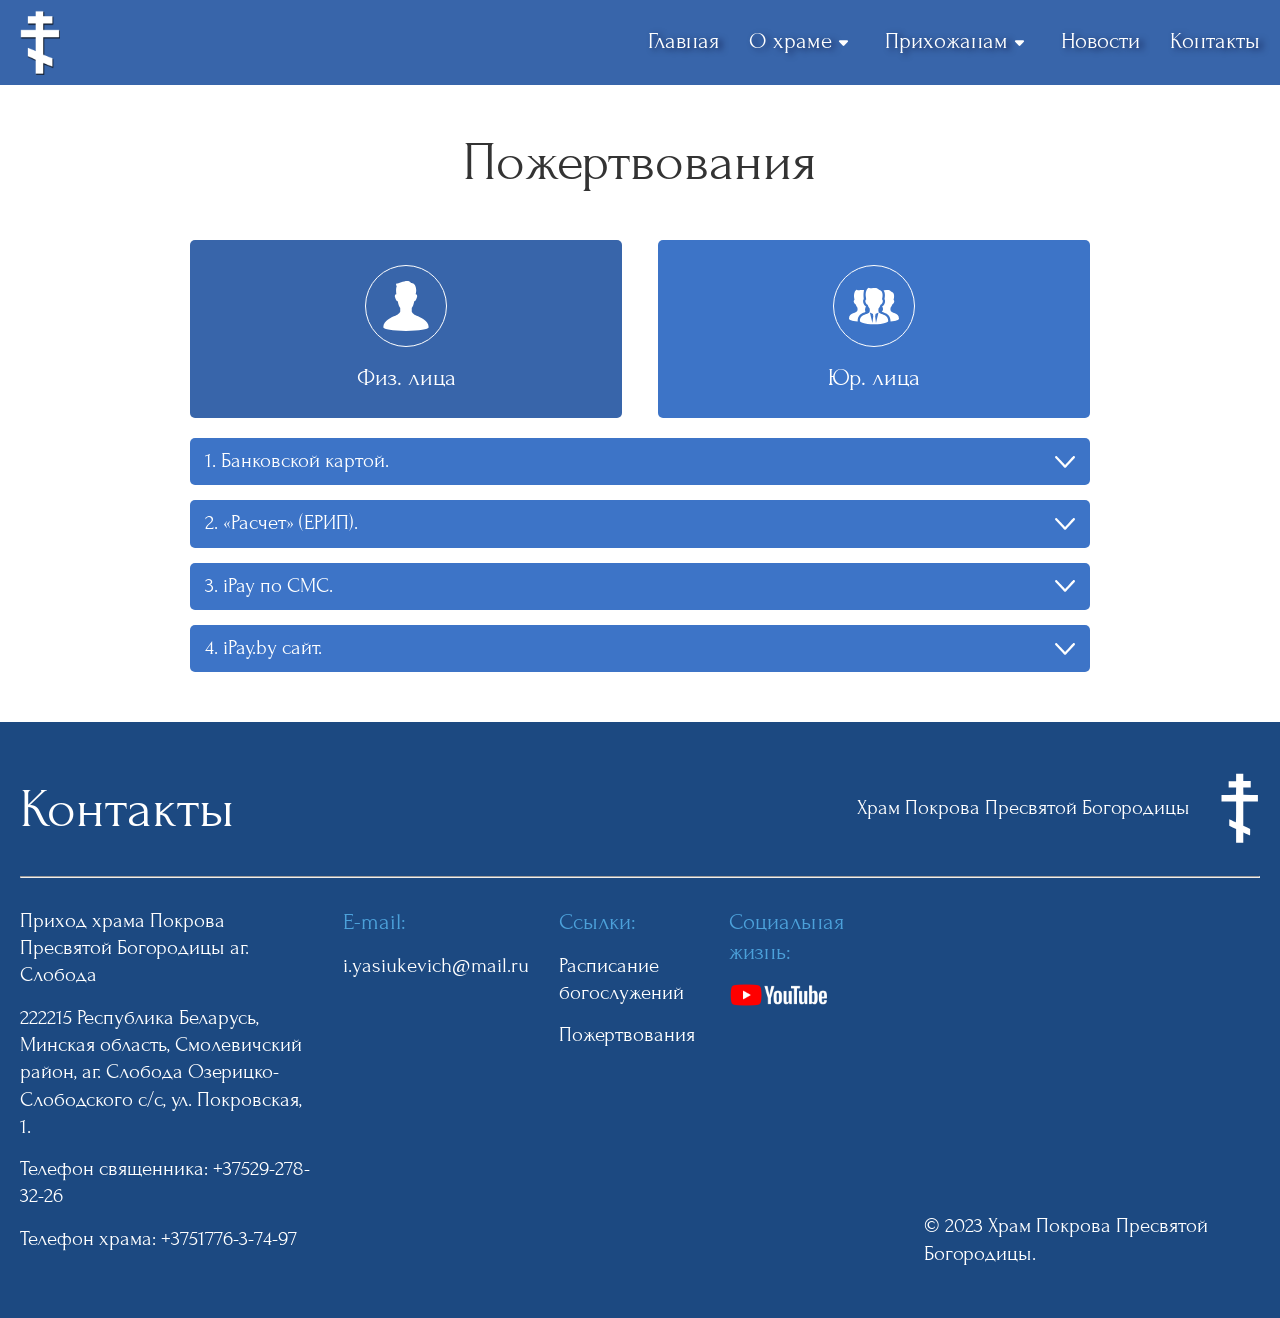
==== charity.html @ 714d35b4 "Add files via upload" ====
<!DOCTYPE html>
<html lang="ru">
<head>
    <meta charset="UTF-8">
    <meta http-equiv="X-UA-Compatible" content="IE=edge">
    <meta name="viewport" content="width=device-width, initial-scale=1.0">
    <link href="https://unpkg.com/aos@2.3.1/dist/aos.css" rel="stylesheet">
    <link rel="stylesheet" href="./charity-page.css">
    <title>Pokrov.by | Пожертвования</title>
</head>
<body>
    <main>
        <header class="header">
            <div class="container">
                <div class="header__inner">
                    <a href="index.html" class="header__logo-link">
                        <img class="header__logo-img" src="./assets/img/6.png" alt="Логотип">
                    </a>
                    <h1 class="header__logo-title">Храм Покрова<br>Пресвятой Богородицы</h1>
                    <div class="header__menu-box">
                        <nav class="header__navigation" data-aos="fade-up">
                            <p class="header__nav-title">Храм Покрова<br> Пресвятой Богородицы</p>
                            <svg class="header__svg" data-aos="fade-up" version="1.0" xmlns="http://www.w3.org/2000/svg" width="134.000000pt" height="246.000000pt" viewBox="0 0 134.000000 246.000000" preserveAspectRatio="xMidYMid meet">
                                <g class="header__g" transform="translate(0.000000,246.000000) scale(0.100000,-0.100000)"
                                fill="#ffffff" stroke="none">
                                <path class="header__svg-path" d="M540 2275 l0 -125 -125 0 -125 0 0 -105 0 -105 125 0 126 0 -3 -122
                                -3 -123 -242 -3 -243 -2 0 -110 0 -110 245 0 245 0 0 -345 c0 -231 -3 -345
                                -10 -345 -6 0 -33 11 -60 25 -27 13 -74 36 -104 49 l-56 25 0 -110 0 -110 115
                                -55 115 -56 0 -229 0 -229 120 0 120 0 0 170 c0 94 2 170 4 170 1 0 51 -22
                                109 -50 58 -27 109 -50 112 -50 3 0 5 50 5 111 l0 110 -115 54 -115 54 0 406
                                0 405 245 0 245 0 0 110 0 110 -242 2 -243 3 -3 123 -3 122 126 0 125 0 0 110
                                0 110 -125 0 -125 0 0 120 0 120 -120 0 -120 0 0 -125z"/>
                                </g>
                            </svg>
                            <hr class="header__nav-hr">
                            <ul class="header__menu">
                                <li class="header__menu-item">
                                    <svg class="header__menu-svg" fill="#fff" width="800px" height="800px" viewBox="0 0 32 32" version="1.1" xmlns="http://www.w3.org/2000/svg">
                                        <path d="M31.772 16.043l-15.012-15.724c-0.189-0.197-0.449-0.307-0.721-0.307s-0.533 0.111-0.722 0.307l-15.089 15.724c-0.383 0.398-0.369 1.031 0.029 1.414 0.399 0.382 1.031 0.371 1.414-0.029l1.344-1.401v14.963c0 0.552 0.448 1 1 1h6.986c0.551 0 0.998-0.445 1-0.997l0.031-9.989h7.969v9.986c0 0.552 0.448 1 1 1h6.983c0.552 0 1-0.448 1-1v-14.968l1.343 1.407c0.197 0.204 0.459 0.308 0.722 0.308 0.249 0 0.499-0.092 0.692-0.279 0.398-0.382 0.411-1.015 0.029-1.413zM26.985 14.213v15.776h-4.983v-9.986c0-0.552-0.448-1-1-1h-9.965c-0.551 0-0.998 0.445-1 0.997l-0.031 9.989h-4.989v-15.777c0-0.082-0.013-0.162-0.032-0.239l11.055-11.52 10.982 11.507c-0.021 0.081-0.036 0.165-0.036 0.252z"></path>
                                    </svg>
                                    <a href="index.html" class="header__menu-link">Главная</a>
                                </li>
                                <li class="header__menu-item drop">
                                    <svg class="header__menu-svg" fill="#000000" height="800px" width="800px" version="1.1" id="Layer_1" xmlns="http://www.w3.org/2000/svg" xmlns:xlink="http://www.w3.org/1999/xlink" 
                                        viewBox="0 0 512 512" xml:space="preserve">
                                    <g>
                                        <g>
                                            <path d="M489.296,289.55c-4.143-3.452-212.927-177.439-216.6-180.501V66.783h16.696c9.22,0,16.696-7.475,16.696-16.696
                                                s-7.475-16.696-16.696-16.696h-16.696V16.696C272.695,7.475,265.22,0,256,0c-9.22,0-16.696,7.475-16.696,16.696v16.696h-16.696
                                                c-9.22,0-16.696,7.475-16.696,16.696s7.475,16.696,16.696,16.696h16.696v42.267c-2.613,2.178-212.481,177.069-216.601,180.501
                                                c-7.083,5.904-8.041,16.431-2.138,23.514s16.431,8.039,23.514,2.138l22.703-18.918v199.02c0,9.22,7.475,16.696,16.696,16.696
                                                h345.043c9.22,0,16.696-7.475,16.696-16.696V296.283l22.703,18.919c3.122,2.601,6.911,3.87,10.68,3.87
                                                c4.784,0,9.532-2.046,12.835-6.008C497.338,305.981,496.379,295.454,489.296,289.55z M411.826,478.609H100.174v-210.15
                                                L256,138.603l155.826,129.855V478.609z"/>
                                        </g>
                                    </g>
                                    <g>
                                        <g>
                                            <path d="M359.736,268.2c-13.008-14.457-31.014-22.42-50.704-22.42c-20.965,0-39.233,9.256-53.033,26.82
                                                c-13.802-17.563-32.069-26.82-53.034-26.82c-19.689,0-37.695,7.962-50.702,22.42c-12.269,13.638-19.027,31.826-19.027,51.213
                                                c0,41.805,31.826,67.606,75.876,103.318c10.852,8.797,23.152,18.77,36.023,29.801c3.127,2.68,6.995,4.019,10.866,4.019
                                                c3.87,0,7.739-1.34,10.866-4.019c12.87-11.03,25.169-21.003,36.023-29.801c44.049-35.711,75.876-61.513,75.876-103.318
                                                C378.764,300.026,372.007,281.838,359.736,268.2z M281.859,396.792c-7.949,6.443-16.661,13.507-25.859,21.195
                                                c-9.199-7.688-17.911-14.751-25.859-21.195c-42.894-34.775-63.514-52.59-63.514-77.38c0-19.508,12.735-40.241,36.339-40.241
                                                c26.86,0,36.527,31.8,36.978,33.337c2.042,7.17,8.583,12.164,16.046,12.164c7.485-0.001,14.045-4.943,16.065-12.152
                                                c0.397-1.361,10.041-33.349,36.981-33.349c23.603,0,36.339,20.733,36.339,40.241C345.373,344.201,324.755,362.017,281.859,396.792
                                                z"/>
                                        </g>
                                    </g>
                                    </svg>
                                    <div class="header__dropdown">
                                        <button class="header__menu-btn" data-drop="drop-1">
                                            О храме
                                            <svg class="header__menu-arrow1" width="23px" height="23px" viewBox="0 0 20 20" xmlns="http://www.w3.org/2000/svg">
                                                <path fill="#fff" d="M13.098 8H6.902c-.751 0-1.172.754-.708 1.268L9.292 12.7c.36.399 1.055.399 1.416 0l3.098-3.433C14.27 8.754 13.849 8 13.098 8Z"/>
                                            </svg>
                                        </button>
                                        <div class="header__dropdown-content" data-drop-content id="drop-1">
                                            <ul class="header__dropdown-list">
                                                <li class="header__dropdown-item">
                                                    <a href="church.html" class="header__dropdown-link">О храме</a>
                                                </li>
                                                <li class="header__dropdown-item">
                                                    <a href="construction.html" class="header__dropdown-link">Строительство храма</a>
                                                </li>
                                                <li class="header__dropdown-item">
                                                    <a href="priest.html" class="header__dropdown-link">Настоятель Храма</a>
                                                </li>
                                                <li class="header__dropdown-item">
                                                    <a href="shrines.html" class="header__dropdown-link">Святыни храма</a>
                                                </li>
                                            </ul>
                                        </div>
                                    </div>
                                </li>
                                <li class="header__menu-item drop">
                                    <svg class="header__menu-svg" fill="#fff" version="1.1" id="Capa_1" xmlns="http://www.w3.org/2000/svg" xmlns:xlink="http://www.w3.org/1999/xlink" 
                                        width="800px" height="800px" viewBox="0 0 123.804 123.804"
                                        xml:space="preserve">
                                    <g>
                                        <g>
                                            <circle cx="43.416" cy="12.681" r="12.681"/>
                                            <circle cx="76.235" cy="12.681" r="12.681"/>
                                            <path d="M87.339,96.715c-0.131,0.01-0.262,0.016-0.395,0.016c-2.709,0-4.914-2.205-4.914-4.916
                                                c0-15.354,9.633-21.744,10.043-22.009c0.092-0.06,0.183-0.108,0.273-0.155c0.004-0.002,0.008-0.006,0.012-0.008
                                                c-0.012-0.06-0.023-0.117-0.037-0.176c-2.112-1.794-3.463-4.461-3.463-7.443c0-1.435,0.319-2.792,0.877-4.021
                                                c-0.205-0.869-0.383-1.612-0.521-2.181v-9.483c1.099,2.285,1.951,5.152,2.451,8.845c1.772-1.805,4.237-2.928,6.962-2.928
                                                c0.895,0,1.759,0.131,2.583,0.357c-2.306-14.18-9.315-19.767-16.483-24.163c-0.252-0.154-0.516-0.272-0.779-0.376
                                                c-1.416-0.935-3-1.618-4.617-2.005c-0.01-0.002-0.021-0.003-0.031-0.005l-3.062,3.215l-3.16-3.181
                                                c-1.756,0.432-3.473,1.216-4.973,2.286c-0.045,0.025-0.092,0.038-0.135,0.065c-2.811,1.723-5.596,3.629-8.081,6.161
                                                c-2.477-2.639-5.335-4.704-8.291-6.518c-0.434-0.268-0.896-0.435-1.367-0.553c-1.153-0.646-2.396-1.133-3.655-1.442l-3.159,3.181
                                                l-3.063-3.215c-0.01,0.002-0.021,0.003-0.031,0.005c-1.616,0.387-3.2,1.07-4.615,2.004c-0.267,0.104-0.53,0.222-0.781,0.377
                                                c-7.516,4.61-14.378,10.95-15.62,24.908c1.338-0.701,2.854-1.103,4.466-1.103c1.974,0,3.809,0.597,5.339,1.617
                                                c0.235-2.457,0.688-4.541,1.327-6.33v7.398c1.84,1.76,2.993,4.232,2.993,6.973c0,2.459-0.936,4.697-2.456,6.404
                                                c0.056,0.166,0.106,0.332,0.171,0.492c-0.034,0.256-0.058,0.514-0.058,0.778v0.563c0.046,0.037,0.096,0.074,0.141,0.111
                                                c1.78,1.32,9.426,7.782,9.426,21.372c0,2.688-2.187,4.876-4.876,4.876c-1.028,0-1.98-0.318-2.77-0.863
                                                c-0.034,0.086-0.071,0.172-0.109,0.258l-0.002,23.623c0,0.438-0.055,0.859-0.148,1.268c1.058,1.081,2.529,1.755,4.16,1.755
                                                c3.214-0.001,5.819-2.604,5.819-5.819l-0.007-40.459c0.23,0.012,0.459,0.029,0.692,0.029c0.045,0,0.091-0.005,0.136-0.006
                                                l-0.002,40.436c0,3.215,2.605,5.819,5.819,5.819c3.213,0,5.818-2.604,5.818-5.817l0.002-46.854
                                                c0.074-0.142,0.146-0.282,0.215-0.427c0.072,0.004,0.144,0.021,0.216,0.021c0.023,0,0.048,0,0.07-0.001
                                                c1.458-0.021,2.754-0.675,3.643-1.694c0.314,0.281,0.668,0.521,1.05,0.717c-2.038,9.217-4.309,20-4.319,22.361
                                                c-0.01,1.936,3.48,3.594,8.401,4.637v21.24c0,3.213,2.605,5.817,5.818,5.817c3.214,0,5.818-2.604,5.818-5.819V96.669
                                                c0.273,0.001,0.551,0.001,0.824-0.001l-0.002,20.062c0,3.215,2.605,5.818,5.818,5.819c3.215,0,5.818-2.604,5.818-5.817
                                                l0.002-9.697h-3.053L87.339,96.715z"/>
                                            <circle cx="24.365" cy="61.765" r="7.421"/>
                                            <path d="M36.373,94.126c1.458,0,2.638-1.181,2.638-2.64c0-12.717-7.073-18.524-8.595-19.627c-0.513-0.459-1.178-0.916-2.063-1.398
                                                c-0.676-0.378-1.401-0.662-2.139-0.844l-1.849,1.861l-1.794-1.884c-0.005,0.002-0.012,0.005-0.017,0.007
                                                c-1.154,0.274-2.27,0.819-3.216,1.563c-0.08,0.04-0.161,0.071-0.237,0.12c-0.363,0.234-8.887,5.891-8.887,19.834
                                                c0,1.457,1.18,2.639,2.639,2.639c1.456,0,2.638-1.182,2.638-2.639c0-3.17,0.529-5.764,1.277-7.879v9.209
                                                c0,0.773,0.149,1.498,0.415,2.162c-0.021,0.149-0.035,0.303-0.035,0.457l0.003,24.312c0,1.88,1.524,3.404,3.404,3.404
                                                c1.881,0,3.404-1.524,3.404-3.404v-20.4c0.134,0.008,0.269,0.018,0.405,0.018c0.025,0,0.053-0.002,0.079-0.004v20.388
                                                c0,1.88,1.523,3.403,3.404,3.403c1.881,0,3.405-1.523,3.405-3.403l0.002-24.144c0.445-0.826,0.706-1.762,0.706-2.789V82.346
                                                c1.004,2.309,1.772,5.309,1.772,9.141C33.734,92.945,34.914,94.126,36.373,94.126z"/>
                                            <circle cx="98.726" cy="61.875" r="7.532"/>
                                            <path d="M104.864,72.119c-0.519-0.465-1.192-0.93-2.092-1.42c-0.686-0.383-1.424-0.672-2.172-0.854l-1.875,1.89l-1.82-1.91
                                                c-0.006,0.002-0.012,0.004-0.02,0.004c-1.17,0.279-2.301,0.834-3.262,1.59c-0.082,0.04-0.163,0.07-0.24,0.121
                                                c-0.369,0.236-9.02,5.979-9.02,20.128c0,1.479,1.197,2.678,2.677,2.678s2.679-1.198,2.679-2.678c0-3.216,0.536-5.849,1.295-7.995
                                                v5.497l-2.736,15.481h3.123l0.004,15.697c0,1.909,1.545,3.457,3.455,3.456c1.908,0,3.453-1.547,3.453-3.456V104.65h0.491
                                                l-0.001,15.697c0,1.909,1.547,3.456,3.456,3.456s3.456-1.547,3.456-3.456V104.65h3.436l-2.717-15.352v-6.537
                                                c1.018,2.344,1.799,5.389,1.799,9.277c0,1.479,1.197,2.678,2.68,2.678c1.479,0,2.677-1.199,2.677-2.678
                                                C113.59,79.132,106.411,73.238,104.864,72.119z"/>
                                        </g>
                                    </g>
                                    </svg>
                                    <div class="header__dropdown">
                                        <button class="header__menu-btn" data-drop="drop-2">
                                            Прихожанам
                                            <svg class="header__menu-arrow2" width="23px" height="23px" viewBox="0 0 20 20" xmlns="http://www.w3.org/2000/svg">
                                                <path fill="#fff" d="M13.098 8H6.902c-.751 0-1.172.754-.708 1.268L9.292 12.7c.36.399 1.055.399 1.416 0l3.098-3.433C14.27 8.754 13.849 8 13.098 8Z"/>
                                            </svg>
                                        </button>
                                        <div class="header__dropdown-content" data-drop-content id="drop-2">
                                            <ul class="header__dropdown-list">
                                                <li class="header__dropdown-item">
                                                    <a href="charity.html" class="header__dropdown-link">Пожертвования</a>
                                                </li>
                                                <li class="header__dropdown-item">
                                                    <a href="schedule.html" class="header__dropdown-link">Расписание Богослужений</a>
                                                </li>
                                                <li class="header__dropdown-item">
                                                    <a href="sunday.html" class="header__dropdown-link">Воскресная школа</a>
                                                </li>
                                            </ul>
                                        </div>
                                    </div>
                                </li>
                                <li class="header__menu-item">
                                    <svg class="header__menu-svg" fill="#000000" width="800px" height="800px" viewBox="-1 0 46 46" xmlns="http://www.w3.org/2000/svg">
                                        <path id="_14.News" data-name="14.News" d="M41,47H7a5,5,0,0,1-5-5V2A1,1,0,0,1,3,1H37a1,1,0,0,1,1,1h0V16h7a1,1,0,0,1,1,1V42A5,5,0,0,1,41,47Zm-5-5V3H4V42H4a3,3,0,0,0,3,3H37.022A4.962,4.962,0,0,1,36,42Zm8-24H38V42a3,3,0,0,0,6,0ZM7,40a1,1,0,0,1,1-1h9a1,1,0,0,1,0,2H8A1,1,0,0,1,7,40Zm4.666-16.285a.977.977,0,1,1-1.381-1.381l5.905-5.905a.887.887,0,0,1,.095-.143,1.047,1.047,0,0,1,1.43,0,.959.959,0,0,1,.095.143L22,20.619l2.19-2.19a.887.887,0,0,1,.095-.143.919.919,0,0,1,1.525.143l3.905,3.905a.977.977,0,1,1-1.381,1.381L25,20.381,23.381,22l.334.334a.977.977,0,1,1-1.381,1.381L17,18.381ZM23,29h9a1,1,0,0,1,0,2H23a1,1,0,0,1,0-2Zm0,5h9a1,1,0,0,1,0,2H23a1,1,0,0,1,0-2Zm0,5h9a1,1,0,0,1,0,2H23a1,1,0,0,1,0-2Zm1-23.5A1.5,1.5,0,1,1,22.5,14,1.5,1.5,0,0,1,24,15.5ZM27,10H13a1,1,0,0,1,0-2H27a1,1,0,0,1,0,2ZM8,34h9a1,1,0,0,1,0,2H8a1,1,0,0,1,0-2Zm10-4a1,1,0,0,1-1,1H8a1,1,0,0,1,0-2h9A1,1,0,0,1,18,30Z" transform="translate(-2 -1)" fill-rule="evenodd"/>
                                    </svg>
                                    <a href="news.html" class="header__menu-link">Новости</a>
                                </li>
                                <li class="header__menu-item">
                                    <svg class="header__menu-svg" fill="#000000" width="800px" height="800px" viewBox="0 0 32 32" version="1.1" xmlns="http://www.w3.org/2000/svg">
                                        <path d="M8.194 1.156c1.169 1.612 2.563 3.694 4.175 6.237 0.406 0.688 0.344 1.512-0.181 2.481-0.2 0.406-0.706 1.331-1.512 2.787 0.887 1.25 2.238 2.787 4.056 4.6s3.331 3.169 4.538 4.056c1.45-0.85 2.381-1.369 2.788-1.575 0.525-0.281 1.031-0.425 1.512-0.425 0.363 0 0.688 0.081 0.969 0.244 1.856 1.131 3.956 2.525 6.294 4.175 0.444 0.325 0.694 0.769 0.756 1.331 0.063 0.569-0.113 1.169-0.512 1.819-0.2 0.281-0.525 0.694-0.969 1.244-0.444 0.544-1.113 1.231-2 2.056s-1.613 1.244-2.181 1.244h-0.063c-4.269-0.169-9.531-3.369-15.762-9.6-6.237-6.238-9.438-11.494-9.6-15.769 0-0.563 0.412-1.3 1.244-2.212 0.825-0.906 1.506-1.563 2.025-1.969 0.525-0.4 0.969-0.725 1.331-0.969 0.444-0.325 0.95-0.481 1.513-0.481 0.694 0 1.212 0.244 1.581 0.725zM6.194 2.425c-0.85 0.606-1.644 1.287-2.394 2.031-0.744 0.75-1.181 1.3-1.3 1.662 0.163 3.756 3.156 8.537 8.988 14.35s10.625 8.819 14.375 9.019c0.325-0.119 0.856-0.563 1.606-1.331s1.425-1.575 2.025-2.419c0.119-0.163 0.163-0.3 0.119-0.425-2.419-1.694-4.438-3.044-6.056-4.056-0.163 0-0.363 0.063-0.606 0.181-0.363 0.2-1.269 0.706-2.725 1.512l-1.031 0.606-1.031-0.669c-1.331-0.925-2.944-2.363-4.844-4.3-1.894-1.894-3.306-3.512-4.238-4.844l-0.725-0.969 0.606-1.088c0.806-1.45 1.313-2.363 1.512-2.725 0.119-0.244 0.181-0.444 0.181-0.606-1.438-2.294-2.769-4.313-3.981-6.050h-0.063c-0.156 0-0.3 0.044-0.419 0.119z"></path>
                                    </svg>
                                    <a href="#footer" class="header__menu-link">Контакты</a>
                                </li>
                            </ul>
                        </nav>
                    </div>
                    <div class="header__hamburger">
                        <span class="header__hamburger-line"></span>
                        <span class="header__hamburger-line"></span>
                        <span class="header__hamburger-line"></span>
                    </div>
                </div>
            </div>
        </header>

        <section class="charitypage section">
            <div class="container">
                <div class="charitypage__inner">
                    <h2 class="charitypage__title title" data-aos="fade-up">Пожертвования</h2>
                    <div class="charitypage__wrapper">
                        <div class="charitypage__cards">
                            <div class="charitypage__card active" data-aos="fade-up" data-tab="tab-1">
                                <div class="charitypage__card-picturebox">
                                    <svg class="charitypage__card-person" version="1.1" id="_x32_" xmlns="http://www.w3.org/2000/svg" xmlns:xlink="http://www.w3.org/1999/xlink" 
                                        viewBox="0 0 512 512"  xml:space="preserve">
                                        <g>
                                            <path class="st0" d="M364.038,355.035c-19.948-7.458-49.037-29.238-49.037-42.797c0-8.983,0-20.205,0-35.587
                                                c11.528-12.826,20.294-38.864,25.504-68.38c12.152-4.338,19.096-11.281,27.771-41.658c9.221-32.358-13.886-31.258-13.886-31.258
                                                c18.69-61.873-5.913-120.022-47.125-115.753c-28.426-49.73-123.636,11.36-153.468,7.102c0,17.055,7.102,29.842,7.102,29.842
                                                c-10.37,19.69-6.37,58.951-3.458,78.809c-1.684-0.03-22.581,0.188-13.717,31.258c8.676,30.376,15.619,37.32,27.772,41.658
                                                c5.2,29.516,13.965,55.554,25.504,68.38c0,15.382,0,26.604,0,35.587c0,13.559-30.901,36.399-49.036,42.797
                                                c-37.469,13.193-129.54,51.136-123.597,122.21C25.792,494.301,119.577,512,256,512c136.414,0,230.209-17.699,231.635-34.755
                                                C493.577,406.102,401.269,368.961,364.038,355.035z"/>
                                        </g>
                                    </svg>
                                </div>
                                <p class="charitypage__subtitle">Физ. лица</p>
                            </div>
                            <div class="charitypage__card" data-aos="fade-up" data-tab="tab-2">
                                <div class="charitypage__card-picturebox">
                                    <svg class="charitypage__card-company" version="1.1" id="_x32_" xmlns="http://www.w3.org/2000/svg" xmlns:xlink="http://www.w3.org/1999/xlink" 
                                        viewBox="0 0 512 512"  xml:space="preserve">
                                        <g>
                                        <path class="st0" d="M157.604,321.598c7.26-2.232,10.041-6.696,10.6-10.046c-0.559-4.469-3.143-6.279-3.986-14.404
                                            c-0.986-9.457,6.91-32.082,9.258-36.119c-0.32-0.772-0.65-1.454-0.965-2.247c-11.002-6.98-22.209-19.602-27.359-42.416
                                            c-2.754-12.197-0.476-24.661,6.121-35.287c0,0-7.463-52.071,3.047-86.079c-9.818-4.726-20.51-3.93-35.164-2.466
                                            c-11.246,1.126-12.842,3.516-21.48,2.263c-9.899-1.439-17.932-4.444-20.348-5.654c-1.392-0.694-14.449,10.89-18.084,20.35
                                            c-11.531,29.967-8.435,50.512-5.5,66.057c-0.098,1.592-0.224,3.178-0.224,4.787l2.68,11.386c0.01,0.12,0,0.232,0.004,0.346
                                            c-5.842,5.24-9.363,12.815-7.504,21.049c3.828,16.934,12.07,23.802,20.186,26.777c5.383,15.186,10.606,24.775,16.701,31.222
                                            c1.541,7.027,2.902,16.57,1.916,26.032C83.389,336.78,0,315.904,0,385.481c0,9.112,25.951,23.978,88.818,28.259
                                            c-0.184-1.342-0.31-2.695-0.31-4.078C88.508,347.268,129.068,330.379,157.604,321.598z"/>
                                        <path class="st0" d="M424.5,297.148c-0.986-9.457,0.371-18.995,1.912-26.011c6.106-6.458,11.328-16.052,16.713-31.246
                                            c8.113-2.977,16.35-9.848,20.174-26.774c1.77-7.796-1.293-15.006-6.59-20.2c3.838-12.864,18.93-72.468-26.398-84.556
                                            c-15.074-18.839-28.258-18.087-50.871-15.827c-11.246,1.126-12.844,3.516-21.477,2.263c-1.89-0.275-3.682-0.618-5.41-0.984
                                            c1.658,2.26,3.238,4.596,4.637,7.092c15.131,27.033,11.135,61.27,6.381,82.182c5.67,10.21,7.525,21.944,4.963,33.285
                                            c-5.15,22.8-16.352,35.419-27.348,42.4c-0.551,1.383-2.172,4.214,0.06,7.006c2.039,3.305,2.404,2.99,4.627,5.338
                                            c1.539,7.027,2.898,16.57,1.91,26.032c-0.812,7.85-14.352,14.404-10.533,17.576c3.756,1.581,8.113,3.234,13,5.028
                                            c28.025,10.29,74.928,27.516,74.928,89.91c0,1.342-0.117,2.659-0.291,3.96C486.524,409.195,512,394.511,512,385.481
                                            C512,315.904,428.613,336.78,424.5,297.148z"/>
                                        <path class="st0" d="M301.004,307.957c-1.135-10.885,0.432-21.867,2.201-29.956c7.027-7.423,13.047-18.476,19.244-35.968
                                            c9.34-3.427,18.826-11.335,23.23-30.826c2.028-8.976-1.494-17.276-7.586-23.256c4.412-14.81,21.785-83.437-30.398-97.353
                                            c-17.354-21.692-32.539-20.825-58.57-18.222c-12.951,1.294-14.791,4.048-24.731,2.603c-11.4-1.657-20.646-5.117-23.428-6.508
                                            c-1.602-0.803-16.637,12.538-20.826,23.428c-13.27,34.5-9.705,58.159-6.33,76.056c-0.111,1.833-0.264,3.658-0.264,5.511
                                            l3.092,13.11c0.01,0.135,0,0.264,0.004,0.399c-6.726,6.03-10.777,14.752-8.636,24.232c4.402,19.498,13.894,27.404,23.238,30.828
                                            c6.199,17.485,12.207,28.533,19.231,35.956c1.773,8.084,3.34,19.076,2.205,29.966c-4.738,45.626-100.744,21.593-100.744,101.706
                                            c0,12.355,41.4,33.902,144.906,33.902c103.506,0,144.906-21.547,144.906-33.902C401.748,329.549,305.742,353.583,301.004,307.957z
                                            M240.039,430.304l-26.276-106.728l32.324,13.453l-1.738,15.619l5.135-0.112L240.039,430.304z M276.209,430.304l-9.447-77.768
                                            l5.135,0.112l-1.738-15.619l32.324-13.453L276.209,430.304z"/>
                                        </g>
                                    </svg>
                                </div>
                                <p class="charitypage__subtitle">Юр. лица</p>
                            </div>
                        </div>
                        <div class="charitypage__person-content" data-tab-content id="tab-1">
                            <ul class="charitypage__person-accordion accordion" data-aos="fade-up">
                                <li class="charitypage__person-item accordion__item">
                                    <div class="charitypage__person-question accordion__question">
                                        <span class="charitypage__person-question-text">1. Банковской картой.</span>
                                        <svg class="charitypage__person-question-arrow"  version="1.0" xmlns="http://www.w3.org/2000/svg" viewBox="0 0 513.000000 305.000000" preserveAspectRatio="xMidYMid meet">
                                            <g transform="translate(0.000000,305.000000) scale(0.100000,-0.100000)" fill="#ffffff" stroke="none">
                                                <path class="hero__arrow-path" d="M222 3026 c-193 -63 -272 -286 -159 -451 27 -40 2248 -2436 2307 -2489 62 -56 122 -80 200 -80 95 1 150 28 242 122 41 42 567 608 1168 1257 860 928 1098 1191 1117 1232 33 71 39 137 19 204 -31 109 -104 177 -219 205 -62 16 -72 16 -133 1 -40 -10 -84 -30 -110 -49 -25 -18 -502 -526 -1061 -1128 -559 -602 -1020 -1095 -1024 -1095 -4 0 -471 500 -1038 1110 -797 858 -1043 1117 -1082 1139 -61 35 -159 44 -227 22z"/>
                                            </g>
                                        </svg>
                                    </div>
                                    <div class="charitypage__person-body accordion__body">
                                        <div class="charitypage__person-formbox">
                                            <form class="charitypage__person-form" method="post" action="/artpay.php">
                                                <span class="charitypage__person-form-span">Введите сумму : </span>
                                                <input class="charitypage__person-form-sum" name="amount" type="text" placeholder="введите сумму (BYN)"/>
                                                <input class="charitypage__person-form-submit" type="submit" value="Пожертвовать" />
                                            </form>
                                            <div class="charitypage__person-form-images">
                                                <img class="charitypage__person-form-image belcard"  src="./assets/img/form-images/belkart_logo.svg" alt="Логотип Белкарт">
                                                <img class="charitypage__person-form-image mastercard" src="./assets/img/form-images/MasterCard_logo.webp" alt="Мастеркард логотип">
                                                <img class="charitypage__person-form-image visa" src="./assets/img/form-images/Visa_logo.webp" alt="Виза логотип">
                                                <img class="charitypage__person-form-image mastercard-secured" src="./assets/img/form-images/mastercard-SECURECODE.webp" alt="mastercard secured">
                                                <img class="charitypage__person-form-image verified-visa" src="./assets/img/form-images/verified-by-visa.webp" alt="verified by visa">
                                                <img class="charitypage__person-form-image artpay" src="./assets/img/form-images/ArtPay_logo.webp" alt="artPay logo">
                                            </div>
                                        </div>
                                    </div>
                                </li>

                                <li class="charitypage__person-item accordion__item">
                                    <div class="charitypage__person-question accordion__question">
                                        <span class="charitypage__person-question-text">2. «Расчет» (ЕРИП).</span>
                                        <svg class="charitypage__person-question-arrow"  version="1.0" xmlns="http://www.w3.org/2000/svg" viewBox="0 0 513.000000 305.000000" preserveAspectRatio="xMidYMid meet">
                                            <g transform="translate(0.000000,305.000000) scale(0.100000,-0.100000)" fill="#ffffff" stroke="none">
                                                <path class="hero__arrow-path" d="M222 3026 c-193 -63 -272 -286 -159 -451 27 -40 2248 -2436 2307 -2489 62 -56 122 -80 200 -80 95 1 150 28 242 122 41 42 567 608 1168 1257 860 928 1098 1191 1117 1232 33 71 39 137 19 204 -31 109 -104 177 -219 205 -62 16 -72 16 -133 1 -40 -10 -84 -30 -110 -49 -25 -18 -502 -526 -1061 -1128 -559 -602 -1020 -1095 -1024 -1095 -4 0 -471 500 -1038 1110 -797 858 -1043 1117 -1082 1139 -61 35 -159 44 -227 22z"/>
                                            </g>
                                        </svg>
                                    </div>
                                    <div class="charitypage__person-body accordion__body">
                                        <p class="charitypage__accordion-text-subtitle">Для проведения платежа в системе "Расчет" (ЕРИП) выберите:</p>
                                        <ul class="charitypage__accordion-list">
                                            <li class="charitypage__accordion-item">Благотворительность, общественные объединения</li>
                                            <li class="charitypage__accordion-item">Религиозные объединения</li>
                                            <li class="charitypage__accordion-item">Свято-Покровский храм Слобода</li>
                                            <li class="charitypage__accordion-item">Пожертвование</li>
                                            <li class="charitypage__accordion-item">Ввести ФИО</li>
                                            <li class="charitypage__accordion-item">Сумму пожертвования</li>
                                            <li class="charitypage__accordion-item">Оплатить</li>
                                        </ul>
                                        <p class="charitypage__accordion-text-subtitle">Или для быстрой навигации в системе "Расчет" (ЕРИП) используйте код услуги - 4750701</p>
                                        <ul class="charitypage__accordion-list">
                                            <li class="charitypage__accordion-item">Оплата в ЕРИП по коду услуги</li>
                                            <li class="charitypage__accordion-item">Ввести код 4750701 > ФИО > сумму пожертвования</li>
                                            <li class="charitypage__accordion-item">Оплатить</li>
                                        </ul>
                                        <p class="charitypage__accordion-text-subtitle">Оплата возможна следующими способами:</p>
                                        <ul class="charitypage__accordion-list">
                                            <li class="charitypage__accordion-item charitypage__accordion-item-disk">в кассе или банкомате банка;</li>
                                            <li class="charitypage__accordion-item charitypage__accordion-item-disk">через платежные терминалы, инфокиоски;</li>
                                            <li class="charitypage__accordion-item charitypage__accordion-item-disk">через системы интернет-банка и СМС-банка;</li>
                                            <li class="charitypage__accordion-item charitypage__accordion-item-disk">через платежные системы iPay, WebMoney и др.</li>
                                        </ul>
                                    </div>
                                </li>

                                <li class="charitypage__person-item accordion__item">
                                    <div class="charitypage__person-question accordion__question">
                                        <span class="charitypage__person-question-text">3. iPay по СМС.</span>
                                        <svg class="charitypage__person-question-arrow"  version="1.0" xmlns="http://www.w3.org/2000/svg" viewBox="0 0 513.000000 305.000000" preserveAspectRatio="xMidYMid meet">
                                            <g transform="translate(0.000000,305.000000) scale(0.100000,-0.100000)" fill="#ffffff" stroke="none">
                                                <path class="hero__arrow-path" d="M222 3026 c-193 -63 -272 -286 -159 -451 27 -40 2248 -2436 2307 -2489 62 -56 122 -80 200 -80 95 1 150 28 242 122 41 42 567 608 1168 1257 860 928 1098 1191 1117 1232 33 71 39 137 19 204 -31 109 -104 177 -219 205 -62 16 -72 16 -133 1 -40 -10 -84 -30 -110 -49 -25 -18 -502 -526 -1061 -1128 -559 -602 -1020 -1095 -1024 -1095 -4 0 -471 500 -1038 1110 -797 858 -1043 1117 -1082 1139 -61 35 -159 44 -227 22z"/>
                                            </g>
                                        </svg>
                                    </div>
                                    <div class="charitypage__person-body accordion__body">
                                        <p class="charitypage__accordion-text-subtitle">Для этого необходимо:</p>
                                        <p class="charitypage__accordion-text">Отправить на номер 553 SMS-сообщение (не тарифицируется) вида:<br>
                                            2424<br>
                                            Пример SMS-сообщения:<br>
                                            <b>2424 ИвановАИ 10</b><br>
                                            <span class="charitypage__accordion-text-red">(пробел между параметрами обязателен!)</span>
                                        </p>
                                        
                                        <p class="charitypage__accordion-text-subtitle"><i>Где:</i></p>
                                        <p class="charitypage__accordion-text"><i><b>2424</b> - код Храм Покрова Пресвятой Богородицы;<br>
                                            <b>ИвановАИ</b> - фамилия и инициалы;<br>
                                            <b>10</b> - сумма пожертвования;</i>
                                        </p>
                                        
                                        <p class="charitypage__accordion-text-subtitle"><i>Обратите внимание:</i></p>
                                        <p class="charitypage__accordion-text"><i>- Разделитель между параметрами в СМС – символ пробела;<br>
                                            - Сумма пожертвования будет списана с баланса Вашего мобильного телефона;<br>
                                            - Отправка СМС на номер 553 бесплатна.</i>
                                        </p>  
                                    </div>
                                </li>

                                <li class="charitypage__person-item accordion__item">
                                    <div class="charitypage__person-question accordion__question">
                                        <span class="charitypage__person-question-text">4. iPay.by сайт.</span>
                                        <svg class="charitypage__person-question-arrow"  version="1.0" xmlns="http://www.w3.org/2000/svg" viewBox="0 0 513.000000 305.000000" preserveAspectRatio="xMidYMid meet">
                                            <g transform="translate(0.000000,305.000000) scale(0.100000,-0.100000)" fill="#ffffff" stroke="none">
                                                <path class="hero__arrow-path" d="M222 3026 c-193 -63 -272 -286 -159 -451 27 -40 2248 -2436 2307 -2489 62 -56 122 -80 200 -80 95 1 150 28 242 122 41 42 567 608 1168 1257 860 928 1098 1191 1117 1232 33 71 39 137 19 204 -31 109 -104 177 -219 205 -62 16 -72 16 -133 1 -40 -10 -84 -30 -110 -49 -25 -18 -502 -526 -1061 -1128 -559 -602 -1020 -1095 -1024 -1095 -4 0 -471 500 -1038 1110 -797 858 -1043 1117 -1082 1139 -61 35 -159 44 -227 22z"/>
                                            </g>
                                        </svg>
                                    </div>
                                    <div class="charitypage__person-body accordion__body">
                                        <p class="charitypage__accordion-text">Совершить платеж Вы можете из личного кабинета сайта iPay.by. Для входа в личный кабинет используйте свой номер телефона и сеансовый пароль, для получения которого достаточно отправить любое SMS-сообщение на номер 5533 (стоимость SMS определяется тарифным планом абонента). После успешного входа в личный кабинет Вы можете осуществлять платежи, выбирая услуги для оплаты Кроме того, Вы можете узнать баланс Вашего счета мобильного телефона, просмотреть историю платежей, при необходимости распечатать чек. Комиссия системы iPay составит для абонентов МТС: 3%, Life: 3,5%.
                                        </p> 
                                        <p class="charitypage__accordion-text"><i>**исключения составляют номера телефонов, подключенные на корпоративный тариф, тарифный план «Свободный life:)» и абоненты, использующие оплату услуг сотовой связи по факту. Для осуществления операций в Системе iPay доступна не вся сумма баланса лицевого счета: после списания итоговой суммы операции на вашем счете должно остаться не менее 10 копеек для абонентов МТС и не менее 50 копеек для абонентов life:).</i>
                                        </p>
                                    </div>
                                </li>
                            </ul>
                        </div>

                        <div class="charitypage__company-content hidden" data-tab-content id="tab-2">
                            <p class="charitypage__accordion-text-subtitle">
                                <b>Реквизиты:</b>
                            </p>
                            <p class="charitypage__accordion-text">
                               р/с BY55BLBB30150600404088001001 в Дирекции ОАО «Белинвестбанк» по г. Минску и Минской области, код BLBBBY2X
                            </p>
                            <p class="charitypage__accordion-text">
                                УНП 600404088 ОКПО 28939629
                            </p>
                            <p class="charitypage__accordion-text-subtitle">
                                <b>Получатель:</b>
                            </p>
                            <p class="charitypage__accordion-text">
                                Приход храма Покрова Пресвятой Богородицы аг. Слобода Озерицко-Слободского с/с Смолевичского р-на Борисовской епархии Белорусской Православной Церкви.
                            </p>
                            <p class="charitypage__accordion-text-subtitle">
                                <b>Назначения платежа:</b>
                            </p>
                            <p class="charitypage__accordion-text">
                                Просим указать: пожертвование.
                            </p>
                            <p class="charitypage__accordion-text-subtitle">
                                <b>222215 Республика Беларусь, Минская область, Смолевичский район, аг. Слобода Озерицко-Слободского с/с, ул. Покровская, 1.</b>
                            </p>
                            <p class="charitypage__accordion-text-subtitle">
                                <b>Скачать договор предоставления безвозмездной (спонсорской) помощи:</b>
                            </p>
                            <a class="charitypage__accordion-link-document" href="./assets/dogovor.docx">Скачать договор</a>
                            <p class="charitypage__accordion-text-subtitle">
                                <b>Телефон священника:</b>
                            </p>
                            <p class="charitypage__accordion-text">
                                <a href="tel:+375292783226" class="charitypage__accordion-link-phone"> +37529-278-32-26.</a>
                            </p>
                            <p class="charitypage__accordion-text-subtitle">
                                <b>Телефон храма:</b>
                            </p>
                            <p class="charitypage__accordion-text">
                                <a href="tel:+375177637497" class="charitypage__accordion-link-phone"> +37517-763-74-97.</a>
                            </p>
                            
                            <p class="charitypage__accordion-text charitypage__accordion-text-p0">
                                Спонсорский договор заключается с религиозной общиной: <b>«Приход храма Покрова Пресвятой Богородицы аг. Слобода Озерицко-Слободского с/с Смолевичского р-на Борисовской епархии Белорусской Православной Церкви»</b> в лице настоятеля прихода священника Иоанна Александровича Ясюкевича, действующего на основании Устава.
                            </p>
                            <p class="charitypage__accordion-text charitypage__accordion-text-p0">
                                «Безвозмездная (спонсорская) помощь предоставляется Получателю в целях поддержки религиозной организации и используется на нужды прихода, приобретение товаров (работ, услуг), строительство храма и укрепление материально-технической базы прихода.
                            </p>
                            <p class="charitypage__accordion-text charitypage__accordion-text-p0">
                                Отчет о целевом использовании безвозмездной (спонсорской) помощи Получатель представляет Спонсору не позднее 180 календарных дней со дня её получения».
                            </p>
                            
                            <p class="charitypage__accordion-text charitypage__accordion-text-p0">
                                <b>Не оставайтесь равнодушными! Нужна любая помощь – денежные средства, строительные материалы, личное участие в строительстве!</b>
                            </p>
                        </div>
                    </div>
                </div>
            </div>
        </section>

        <footer class="footer" id="footer">
            <div class="container">
                <div class="footer__inner">
                    <div class="footer__wrapper-top">
                        <h2 class="footer__wrapper-top-title" data-aos="fade-up">Контакты</h2>
                        <div class="footer__wrapper-top-rigth">
                            <p class="footer__wrapper-top-text" data-aos="fade-up">Храм Покрова Пресвятой Богородицы</p>
                            <svg class="footer__svg" data-aos="fade-up" version="1.0" xmlns="http://www.w3.org/2000/svg" width="134.000000pt" height="246.000000pt" viewBox="0 0 134.000000 246.000000" preserveAspectRatio="xMidYMid meet">
                                <g class="footer__g" transform="translate(0.000000,246.000000) scale(0.100000,-0.100000)"
                                fill="#ffffff" stroke="none">
                                <path d="M540 2275 l0 -125 -125 0 -125 0 0 -105 0 -105 125 0 126 0 -3 -122
                                -3 -123 -242 -3 -243 -2 0 -110 0 -110 245 0 245 0 0 -345 c0 -231 -3 -345
                                -10 -345 -6 0 -33 11 -60 25 -27 13 -74 36 -104 49 l-56 25 0 -110 0 -110 115
                                -55 115 -56 0 -229 0 -229 120 0 120 0 0 170 c0 94 2 170 4 170 1 0 51 -22
                                109 -50 58 -27 109 -50 112 -50 3 0 5 50 5 111 l0 110 -115 54 -115 54 0 406
                                0 405 245 0 245 0 0 110 0 110 -242 2 -243 3 -3 123 -3 122 126 0 125 0 0 110
                                0 110 -125 0 -125 0 0 120 0 120 -120 0 -120 0 0 -125z"/>
                                </g>
                            </svg>
                            <!-- <img class="footer__wrapper-top-logo" src="./assets/img/christian_cross_PNG23032.png" alt="логотип" > -->
                        </div>
                    </div>
                    <hr class="footer__hr">
                    <div class="footer__wrapper-bottom">
                        <div class="footer__wrapper-bottom-left" data-aos="fade-up">
                            <p class="footer__wrapper-text">Приход храма Покрова Пресвятой Богородицы 
                                аг. Слобода
                            </p>
                            <p class="footer__wrapper-text">222215 Республика Беларусь, 
                                Минская область, Смолевичский район, аг. Слобода 
                                Озерицко-Слободского с/с, ул. Покровская, 1.
                            </p>
                            <a href="tel:+375292783226" class="footer__wrapper-left-phone">Телефон священника: +37529-278-32-26</a>
                            <a href="tel:+375177637497" class="footer__wrapper-left-phone">Телефон храма: +3751776-3-74-97</a>
                        </div>
                        <div class="footer__wrapper-bottom-center" data-aos="fade-up">
                            <div class="footer__wrapper-center-email">
                                <span class="footer__center-span">E-mail:</span>
                                <a href="mailto:i.yasiukevich@mail.ru" class="footer__wrapper-email">i.yasiukevich@mail.ru</a>
                            </div>
                            <div class="footer__wrapper-center-links">
                                <span class="footer__center-span">Ссылки:</span>
                                <ul class="footer__wrapper-list">
                                    <li class="footer__wrapper-item">
                                        <a href="schedule.html" class="footer__wrapper-link">Расписание богослужений</a>
                                    </li>
                                    <li class="footer__wrapper-item">
                                        <a href="charity.html" class="footer__wrapper-link">Пожертвования</a>
                                    </li>
                                </ul>
                            </div>
                            <div class="footer__wrapper-center-social">
                                <span class="footer__center-span">Социальная жизнь:</span>
                                <a class="footer__wrapper-link-social" href="https://www.youtube.com/channel/UClTE8AlyFgBSyWQaMQPgfZw" target="_blank">
                                    <img class="footer__wrapper-youtube" src="./assets/img/YouTube-White-Full-Color-Logo.wine.png" alt="youtube icon">
                                </a>
                            </div>
                        </div>
                        <div class="footer__wrapper-bottom-rigth">
                            <p class="footer__wrapper-rigths">© 2023 Храм Покрова Пресвятой Богородицы.</p>
                        </div>
                    </div>
                </div>
            </div>
        </footer>
    </main>
    <script src="./assets/js/aos.js"></script>
    <script src="./assets/js/burger-menu.js" defer></script>
    <script src="./assets/js/dropdown.js" defer></script>
    <script src="./assets/js/accordion.js" defer></script>
    <script src="./assets/js/tabs.js" defer></script>
    <script src="./assets/js/main.js" defer></script>
</body>
</html>
---- charity-page.css ----
@import url("https://fonts.googleapis.com/css2?family=Forum&family=Inter:wght@400;700&display=swap");
:root {
  --color-white:#ffffff;
  --accent-color:#3d74c7;
  --accent-color-dark:#3865aa;
  --bg-color:#fbfbfb;
  --text-color: #564f4f;
  --border-radius:5px;
  --border-radius-images:8px;
}

.charitypage__accordion-link-document, .charitypage__person-form-submit {
  text-decoration: none;
  display: inline-block;
  text-align: center;
  font-size: 19px;
  padding: 10px 25px;
  border-radius: 5px;
  background-color: var(--accent-color);
  color: var(--color-white);
  transition: all ease-in 0.3s;
}
.charitypage__accordion-link-document:hover, .charitypage__person-form-submit:hover {
  background-color: #3865aa;
  text-shadow: 4px 2px 6px rgba(3, 2, 43, 0.69);
}

* {
  margin: 0;
  padding: 0;
  box-sizing: border-box;
}

html {
  scroll-behavior: smooth;
}

body {
  position: relative;
  font-family: "Forum", cursive;
  line-height: 1.3;
}

main {
  position: relative;
  z-index: 10;
}

.container {
  max-width: 1440px;
  margin: 0 auto;
  padding: 0 20px;
}

.section {
  padding: 0 0 50px 0;
}

.title {
  text-align: center;
  font-size: 55px;
  line-height: 1;
  font-weight: 400;
  color: rgb(51, 51, 51);
  padding: 50px 0 50px;
}

.lock {
  overflow: hidden;
}

@media screen and (max-width: 900px) {
  .container {
    padding: 0 15px;
  }
  .section {
    padding: 0 0 40px 0;
  }
  .title {
    font-size: 50px;
    padding: 40px 0 40px;
  }
}
@media screen and (max-width: 768px) {
  .section {
    padding: 0 0 30px 0;
  }
  .title {
    font-size: 45px;
    padding: 30px 0 30px;
  }
}
@media screen and (max-width: 576px) {
  .section {
    padding: 0 0 25px 0;
  }
  .title {
    font-size: 35px;
    padding: 25px 0 25px;
  }
}
.header__hamburger {
  display: none;
  width: 38px;
  height: 24px;
  position: relative;
  z-index: 5;
  cursor: pointer;
}
.header__hamburger.active span {
  transform: scale(0);
}
.header__hamburger.active span:first-child {
  transform: rotate(-45deg);
  top: calc(50% - 2px);
}
.header__hamburger.active span:last-child {
  transform: rotate(45deg);
  bottom: calc(50% - 2px);
}
.header__hamburger-line {
  position: absolute;
  top: calc(50% - 2px);
  left: 0;
  width: 100%;
  height: 4px;
  border-radius: 5px;
  transition: all 0.3s;
  background-color: #fff;
}
.header__hamburger-line:first-child {
  top: 0;
}
.header__hamburger-line:last-child {
  top: auto;
  bottom: 0;
}

@media screen and (max-width: 740px) {
  .header__hamburger {
    display: block;
  }
}
.header {
  padding: 10px 0;
  position: absolute;
  top: 0;
  left: 0;
  right: 0;
  z-index: 5;
}
.header__inner {
  display: flex;
  justify-content: space-between;
  align-items: center;
  gap: 25px;
}
.header .active {
  left: 0;
}
.header .menu-bg {
  left: 0;
  right: 0;
}
.header__logo-link {
  display: flex;
  align-items: center;
  text-decoration: none;
}
.header__logo-img {
  width: 40px;
  height: auto;
}
.header__logo-title {
  display: none;
  text-align: center;
  font-size: 18px;
  line-height: 1.3;
  color: var(--color-white);
  font-weight: 400;
}
.header__menu {
  display: flex;
  align-items: center;
}
.header__menu-item {
  list-style: none;
  height: 100%;
}
.header__menu-item + .header__menu-item {
  margin-left: 30px;
}
.header__menu-link {
  display: block;
  text-decoration: none;
  color: var(--color-white);
  text-shadow: 4px 2px 6px rgba(3, 2, 43, 0.69);
  font-size: 23px;
  transition: color 0.5s;
}
.header__menu-link:hover {
  color: #3d74c7;
}
.header__menu-btn {
  display: flex;
  align-items: center;
  font-family: "Forum", cursive;
  line-height: 1.3;
  outline: none;
  border: none;
  background-color: inherit;
  cursor: pointer;
  text-decoration: none;
  color: var(--color-white);
  text-shadow: 4px 2px 6px rgba(3, 2, 43, 0.69);
  font-size: 23px;
  transition: color 0.5s;
}
.header__menu-btn:hover {
  color: #3d74c7;
}
.header__menu-btn svg path {
  transition: fill 0.3s;
}
.header__menu-btn:hover svg path {
  fill: #3d74c7;
}

.header__nav-title {
  display: none;
}

.header__svg {
  display: none;
}

.header__nav-hr {
  display: none;
}

.header__menu-svg {
  display: none;
}

.header__dropdown {
  position: relative;
}
.header__dropdown-content {
  position: absolute;
  top: 110%;
  left: 0;
  background-color: #fff;
  border-radius: var(--border-radius);
  overflow: hidden;
  max-height: 0;
  transition: max-height 0.2s;
}
.header__dropdown-content.show {
  box-shadow: 1px 6px 8px 2px rgba(132, 155, 172, 0.3);
}
.header__dropdown-list {
  width: 210px;
}
.header__dropdown-item {
  list-style: none;
  padding: 10px 15px;
  border-bottom: 1px solid #ccc;
}
.header__dropdown-item:hover {
  background-color: var(--accent-color);
  border-bottom: 1px solid var(--accent-color);
}
.header__dropdown-item:hover .header__dropdown-link {
  color: var(--color-white);
}
.header__dropdown-item:first-child {
  border-top-left-radius: var(--border-radius);
  border-top-right-radius: var(--border-radius);
}
.header__dropdown-item:last-child {
  border-bottom-left-radius: var(--border-radius);
  border-bottom-right-radius: var(--border-radius);
  border-bottom: none;
}
.header__dropdown-item:last-child:hover {
  border-bottom: none;
}
.header__dropdown-link {
  color: var(--text-color);
  text-decoration: none;
  font-size: 21px;
}

.show {
  overflow: visible;
  max-height: 250px;
}

.arrow {
  transform: rotate(180deg);
  transition: 0.2s ease;
}

@media screen and (max-width: 730px) {
  .header__menu-item.drop {
    align-items: start;
  }
  .header__dropdown-content {
    position: static;
    margin-top: 10px;
    margin-left: -50px;
    background-color: inherit;
    border-radius: 0;
    box-shadow: none;
    overflow: hidden;
  }
  .header__dropdown-content.show {
    box-shadow: none;
  }
  .header__dropdown-item {
    padding: 10px 0;
    list-style: none;
    border-bottom: none;
    border-top-left-radius: 0;
    border-top-right-radius: 0;
  }
  .header__dropdown-item:hover {
    border-bottom: 0;
    border-top-left-radius: 0;
    border-top-right-radius: 0;
    border-bottom-left-radius: 0;
    border-bottom-right-radius: 0;
    background-color: unset;
  }
  .header__dropdown-link {
    color: var(--color-white);
  }
  .header__dropdown-link:hover {
    color: #3d74c7 !important;
  }
}
@media screen and (max-width: 768px) {
  .header__logo-img {
    width: 40px;
  }
}
@media screen and (max-width: 740px) {
  .header__logo-title {
    display: block;
  }
  /*============== mobile menu ==============*/
  .header__menu-box {
    position: absolute;
    top: 0;
    left: -100%;
    right: 100%;
    background-color: rgba(0, 0, 0, 0.5294117647);
    height: 100vh;
  }
  .header__navigation {
    position: absolute;
    top: 0;
    left: -100%;
    height: 100vh;
    width: 80%;
    display: flex;
    padding: 30px 15px;
    flex-direction: column;
    background-color: #1c4981;
    box-shadow: 4px 2px 6px rgba(3, 2, 43, 0.5);
    transition: left 0.3s;
    overflow: auto;
    -ms-overflow-style: none;
    scrollbar-width: none;
  }
  .header__navigation::-webkit-scrollbar {
    display: none;
  }
  .header__nav-title {
    display: block;
    color: var(--color-white);
    font-size: 24px;
    text-align: center;
  }
  .header__svg {
    display: block;
    width: 45px;
    height: 82px;
    min-height: 82px;
    margin: 5px auto;
  }
  .header__svg-path {
    fill: var(--color-white);
  }
  .header__nav-hr {
    display: block;
  }
  .header__menu {
    flex-direction: column;
    gap: 25px;
    padding: 15px 0;
    align-items: start;
  }
  .header__menu-item {
    display: flex;
    align-items: center;
    gap: 25px;
  }
  .header__menu-item:hover .header__menu-svg path {
    fill: var(--accent-color);
  }
  .header__menu-item:hover .header__menu-svg {
    fill: var(--accent-color);
  }
  .header__menu-svg {
    display: block;
    width: 28px;
    height: auto;
    transition: fill 0.3s;
  }
  .header__menu-svg path {
    transition: fill 0.3s;
    fill: var(--color-white);
  }
  .header__menu-item + .header__menu-item {
    margin-left: 0;
  }
  .header__menu-link {
    font-size: 24px;
  }
  /*============== /mobile menu ==============*/
}
@media screen and (max-width: 576px) {
  .header {
    position: absolute;
    top: 0;
    left: 0;
    right: 0;
    background-color: rgba(255, 255, 255, 0);
  }
  .header__navigation {
    gap: 10px;
  }
  .header__logo-img {
    width: 30px;
  }
}
@media screen and (max-width: 345px) {
  .header__inner {
    gap: 20px;
  }
  .header__logo-title {
    font-size: 16px;
  }
}
.footer {
  background-color: #1c4981;
  color: var(--color-white);
}
.footer__inner {
  padding: 50px 0;
}
.footer__wrapper-top {
  display: flex;
  justify-content: space-between;
  align-items: center;
  margin-bottom: 30px;
  gap: 30px;
}
.footer__wrapper-top-title {
  text-align: center;
  font-size: 55px;
  line-height: 1;
  font-weight: 400;
  color: var(--color-white);
}
.footer__wrapper-top-rigth {
  display: flex;
  justify-content: space-between;
  align-items: center;
  gap: 15px 30px;
}
.footer__wrapper-top-text {
  font-size: 21px;
}
.footer__svg {
  width: 40px;
  height: auto;
}
.footer__g {
  fill: var(--color-white);
}
.footer__wrapper-top-logo {
  width: 40px;
}
.footer__hr {
  color: var(--color-white);
  margin-bottom: 30px;
}
.footer__wrapper-bottom {
  display: flex;
  justify-content: space-between;
  gap: 30px;
}
.footer__wrapper-bottom-left {
  flex-basis: 350px;
}
.footer__wrapper-text {
  font-size: 21px;
  margin-bottom: 15px;
}
.footer__wrapper-left-phone {
  display: block;
  margin-bottom: 15px;
  font-size: 21px;
  text-decoration: none;
  color: var(--color-white);
}
.footer__wrapper-bottom-center {
  display: flex;
  justify-content: space-between;
  gap: 30px;
}
.footer__center-span {
  display: block;
  font-size: 23px;
  margin-bottom: 15px;
  color: #4CA1DA;
}
.footer__wrapper-email {
  text-decoration: none;
  color: var(--color-white);
  font-size: 21px;
}
.footer__wrapper-item {
  list-style: none;
  margin-bottom: 15px;
}
.footer__wrapper-link {
  text-decoration: none;
  color: var(--color-white);
  font-size: 21px;
}
.footer__wrapper-center-social {
  flex: 0 0 165px;
}
.footer__wrapper-link-social {
  display: inline-block;
}
.footer__wrapper-youtube {
  width: 100px;
}
.footer__wrapper-bottom-rigth {
  display: flex;
  align-items: flex-end;
}
.footer__wrapper-rigths {
  font-size: 21px;
}

@media screen and (max-width: 1100px) {
  .footer__wrapper-bottom {
    flex-wrap: wrap;
  }
  .footer__wrapper-bottom-center {
    flex-direction: column;
    gap: 15px;
  }
  .footer__wrapper-center-social {
    flex: 0 0 auto;
  }
  .footer__center-span {
    margin-bottom: 5px;
  }
  .footer__wrapper-item {
    margin-bottom: 10px;
  }
}
@media screen and (max-width: 900px) {
  .footer__inner {
    padding: 40px 0;
  }
  .footer__wrapper-top-title {
    font-size: 50px;
  }
  .footer__svg {
    width: 35px;
  }
}
@media screen and (max-width: 768px) {
  .footer__inner {
    padding: 30px 0;
  }
  .footer__wrapper-top-title {
    font-size: 45px;
  }
}
@media screen and (max-width: 630px) {
  .footer__wrapper-bottom {
    flex-direction: column;
    text-align: center;
  }
  .footer__wrapper-bottom-left {
    flex-basis: auto;
  }
  .footer__wrapper-bottom-rigth {
    justify-content: center;
  }
  .footer__wrapper-bottom {
    gap: 15px;
  }
}
@media screen and (max-width: 660px) {
  .footer__inner {
    padding: 25px 0;
  }
  .footer__wrapper-top {
    flex-direction: column;
    gap: 15px;
    text-align: center;
  }
  .footer__wrapper-top-rigth {
    flex-direction: column;
  }
}
.header {
  background-color: #3865aa;
}

.charitypage {
  padding-top: 85px;
}
.charitypage::after {
  display: none;
}
.charitypage__inner {
  margin: 0 auto;
  max-width: 900px;
}
.charitypage__cards {
  display: flex;
  justify-content: space-between;
  gap: 30px;
  margin-bottom: 20px;
}
.charitypage__card {
  display: flex;
  flex-direction: column;
  align-items: center;
  width: 48%;
  background-color: var(--accent-color);
  padding: 25px;
  border-radius: var(--border-radius);
  cursor: pointer;
  transition: background-color 0.3s;
}
.charitypage__card:hover {
  background-color: var(--accent-color-dark);
}
.charitypage__card.active {
  background-color: var(--accent-color-dark);
}
.charitypage__card-picturebox {
  display: flex;
  justify-content: center;
  align-items: center;
  padding: 15px;
  border: 1px solid #fff;
  border-radius: 50%;
  margin-bottom: 15px;
}
.charitypage__card-person {
  width: 50px;
  height: 50px;
}
.charitypage__card-person path {
  fill: #ffffff;
}
.charitypage__card-company {
  width: 50px;
  height: 50px;
}
.charitypage__card-company path {
  fill: #ffffff;
}
.charitypage__subtitle {
  text-align: center;
  font-size: 24px;
  color: var(--color-white);
}

.charitypage .hidden {
  display: none;
}
.charitypage__person-item {
  list-style: none;
  margin-bottom: 15px;
}
.charitypage__person-item:last-child {
  margin-bottom: 0;
}
.charitypage .active {
  max-height: 7000px;
}
.charitypage__person-question {
  display: flex;
  justify-content: space-between;
  align-items: center;
  gap: 10px;
  border-radius: var(--border-radius);
  padding: 10px 15px;
  background-color: var(--accent-color);
  color: var(--color-white);
  cursor: pointer;
  transition: background-color 0.3s;
}
.charitypage__person-question:hover {
  background-color: var(--accent-color-dark);
}
.charitypage__person-form-images {
  display: flex;
  align-items: center;
  justify-content: space-around;
  flex-wrap: wrap;
  gap: 15px;
}
.charitypage__person-form-image {
  display: block;
  width: 100px;
  height: auto;
}
.charitypage__person-form {
  display: flex;
  flex-direction: column;
  gap: 15px;
  margin-bottom: 25px;
}
.charitypage__person-form-span {
  font-size: 21px;
  padding-top: 5px;
}
.charitypage__person-form-sum {
  padding: 10px 15px;
  font-size: 21px;
  outline: none;
  border: 1px solid #ccc;
  border-radius: var(--border-radius);
}
.charitypage__person-form-submit {
  outline: none;
  border: none;
  border-radius: 5px;
  width: 220px;
}
.charitypage__person-question-text {
  font-size: 21px;
}
.charitypage__person-question-arrow {
  width: 20px;
  transition: transform 0.5s;
}
.charitypage__person-question-arrow.active {
  transform: rotate(180deg);
}
.charitypage__person-body {
  max-height: 0;
  overflow: hidden;
  transition: all 0.7s ease;
}
.charitypage__person-body.active {
  margin-top: 10px;
}
.charitypage__accordion-text-subtitle {
  font-size: 24px;
  margin-bottom: 10px;
}
.charitypage__accordion-text {
  font-size: 21px;
  margin-bottom: 15px;
  padding-left: 20px;
  text-align: justify;
}
.charitypage__accordion-text-p0 {
  padding-left: 0;
}
.charitypage__accordion-text-red {
  color: red;
}
.charitypage__accordion-list {
  margin-bottom: 20px;
  padding-left: 40px;
}
.charitypage__accordion-item {
  list-style: decimal;
  font-size: 21px;
  margin-bottom: 10px;
}
.charitypage__accordion-item-disk {
  list-style: disc;
}
.charitypage__accordion-link-phone {
  text-decoration: none;
  color: var(--accent-color);
}
.charitypage__accordion-link-document {
  margin: 5px 0 15px 20px;
}

@media screen and (max-width: 576px) {
  .charitypage {
    padding-top: 70px;
  }
}

/*# sourceMappingURL=charity-page.css.map */
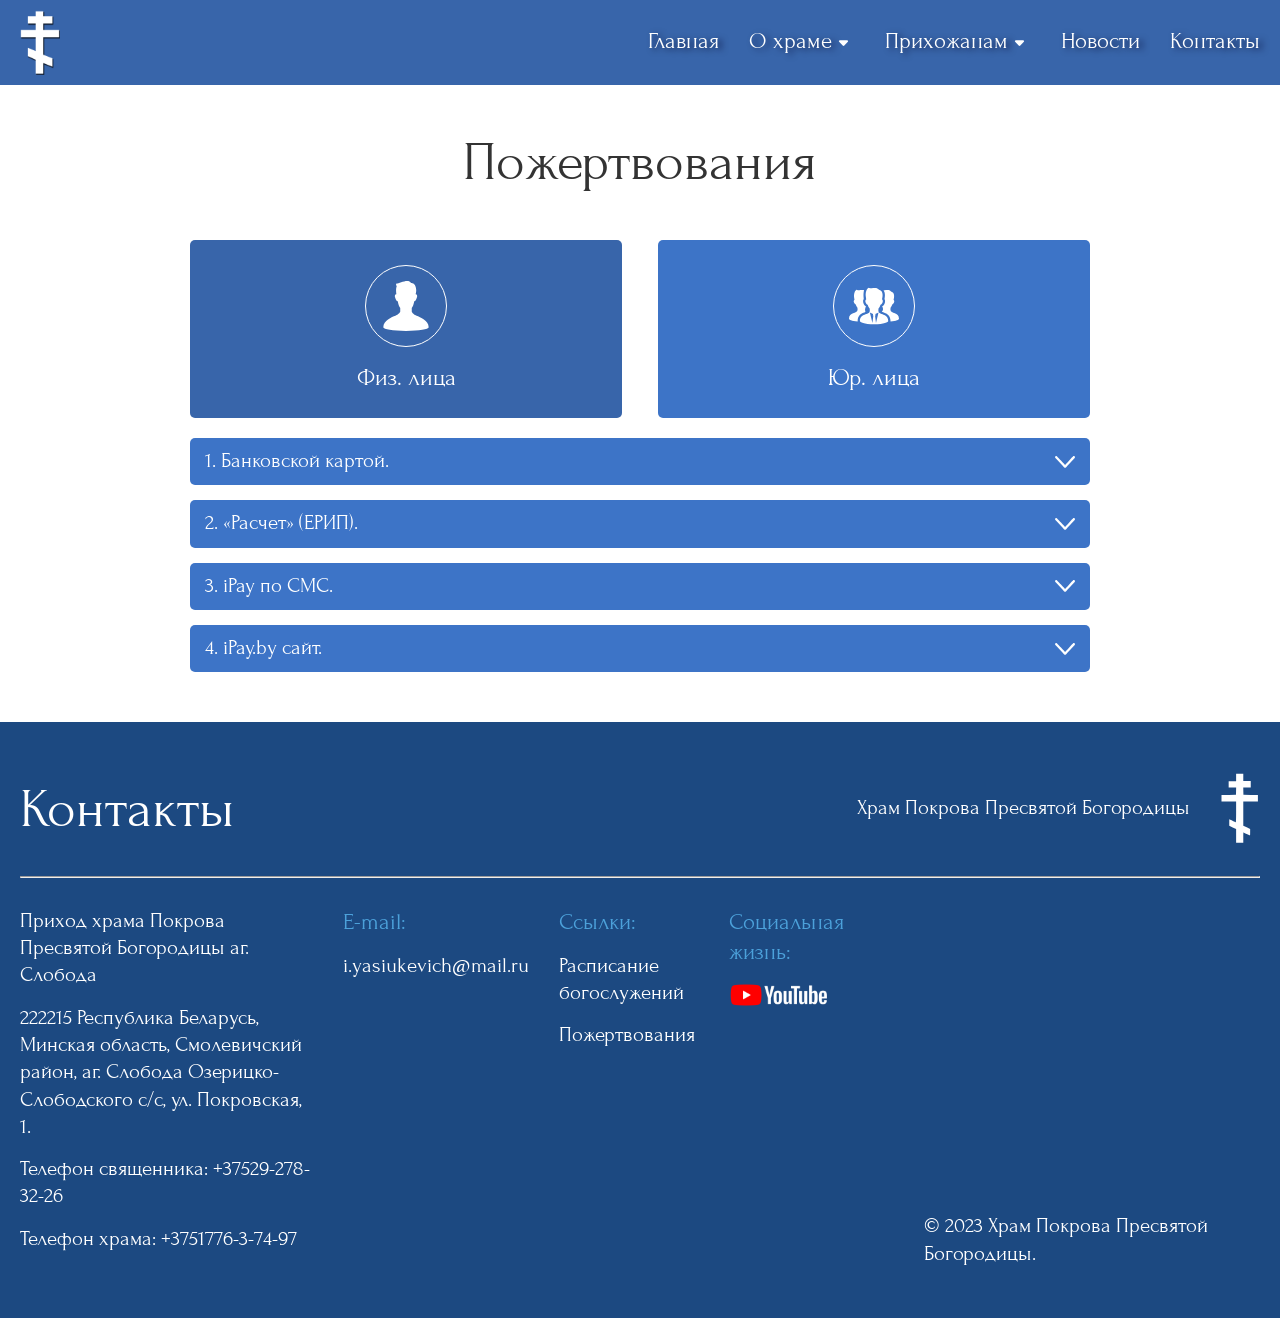
==== commit 9b5ab677: "Add files via upload" ====
--- a/charity.html
+++ b/charity.html
@@ -5,6 +5,7 @@
     <meta http-equiv="X-UA-Compatible" content="IE=edge">
     <meta name="viewport" content="width=device-width, initial-scale=1.0">
     <link href="https://unpkg.com/aos@2.3.1/dist/aos.css" rel="stylesheet">
+    <link rel="icon" href="./favicon.ico" type="image/x-icon">
     <link rel="stylesheet" href="./charity-page.css">
     <title>Pokrov.by | Пожертвования</title>
 </head>
@@ -14,7 +15,7 @@
             <div class="container">
                 <div class="header__inner">
                     <a href="index.html" class="header__logo-link">
-                        <img class="header__logo-img" src="./assets/img/6.png" alt="Логотип">
+                        <img class="header__logo-img" src="./assets/img/6.WEBP" alt="Логотип">
                     </a>
                     <h1 class="header__logo-title">Храм Покрова<br>Пресвятой Богородицы</h1>
                     <div class="header__menu-box">
